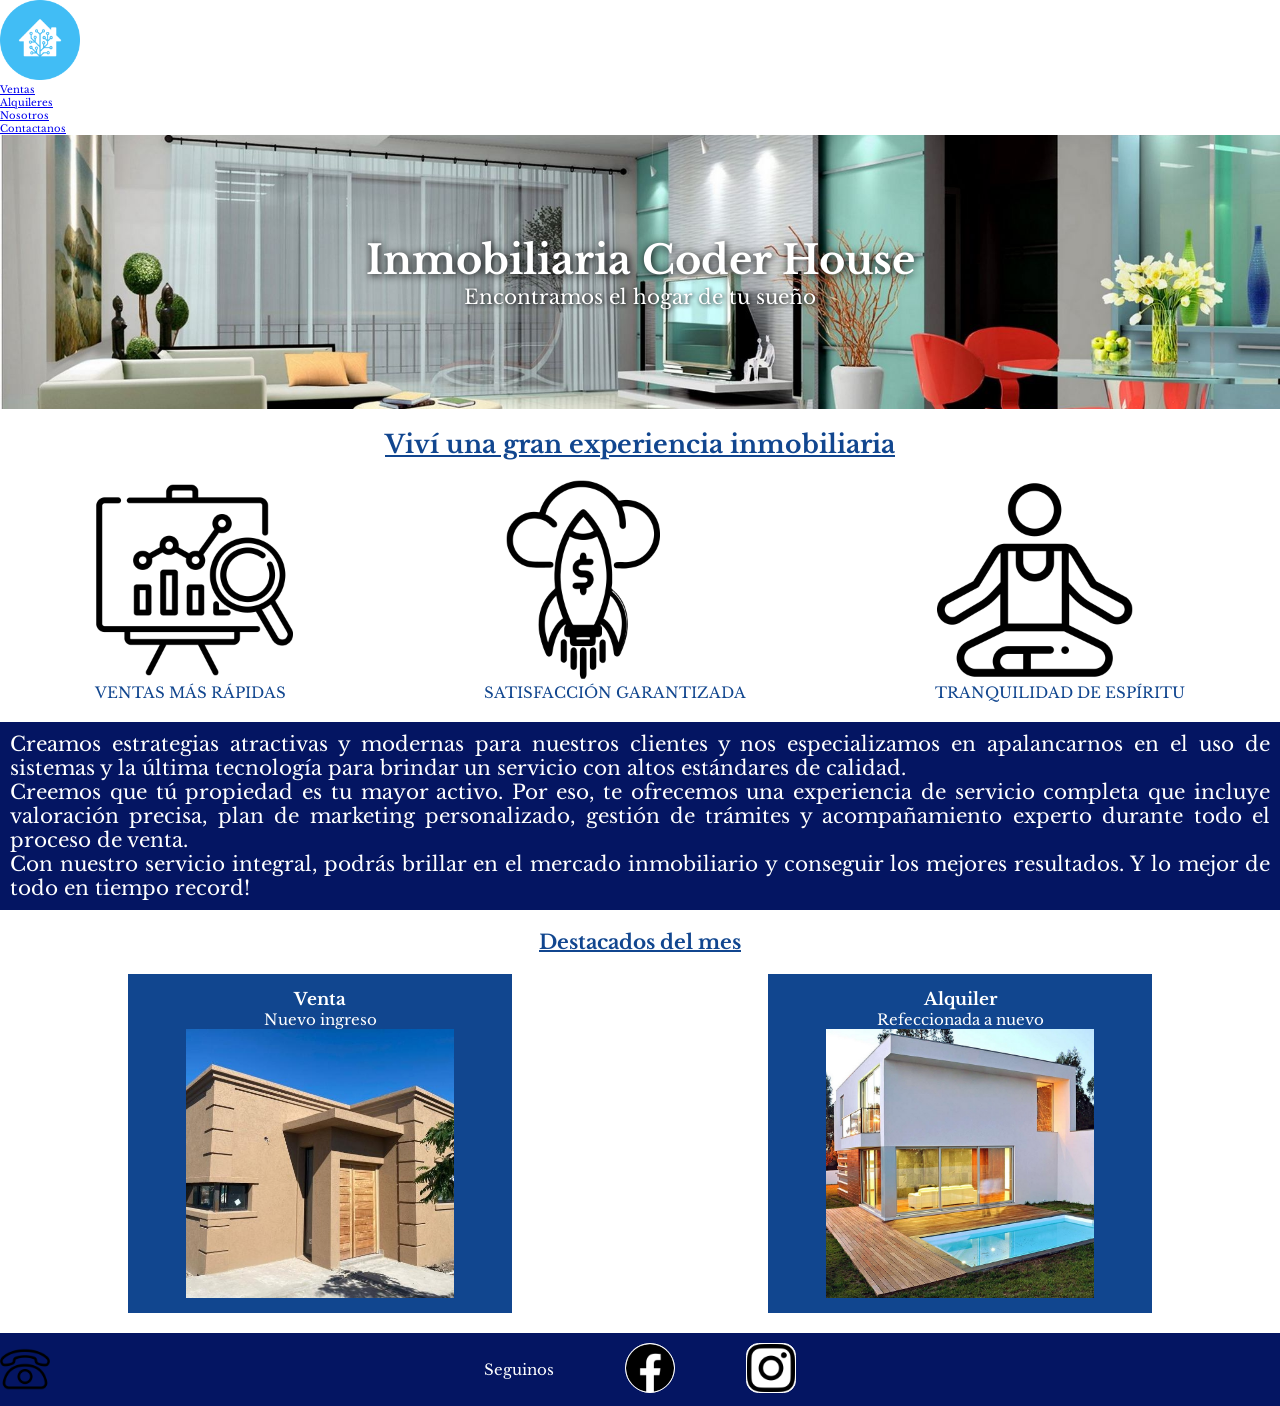
==== index.html @ 4c977854 "primer commit" ====
<!DOCTYPE html>
<html lang="en">
<head>
    <meta charset="UTF-8">
    <meta http-equiv="X-UA-Compatible" content="IE=edge">
    <meta name="viewport" content="width=device-width, initial-scale=1.0">
    <title>Home</title>
    <!-- Link a hoja scss -->
    <link rel="stylesheet" href="./css/style.css">
</head>
<body>
    <!-- Encabezado del sitio -->
    <header>
        <!-- Logo -->
        <a href="#"><img  src="./medios/logo.png" alt=""></a>
        <!-- Menú de navegación -->
        <nav>
            <ul>
                <li><a href="./pages/ventas.html">Ventas</a></li>
                <li><a href="./pages/alquiler.html">Alquileres</a></li>
                <li><a href="./pages/nosotros.html">Nosotros</a></li>
                <li><a href="./pages/contacto.html">Contactanos</a></li>
            </ul>
        </nav>
    </header>

    <!-- Comienzo de MAIN, sección principal -->
    <main>
    <!-- Seccion de banner, título -->

        <section class="banner">
            <h1 class="tituloBanner">Inmobiliaria Coder House</h1>
            <p class="textoBanner">Encontramos el hogar de tu sueño</p>
            
        </section>
    
        <!-- Presentacion -->
        <section class="presentacion"> 
            <!-- Encabezado de 2do nivel, subtítulo de H1 -->
            <h2>Viví una gran experiencia inmobiliaria</h2>

            <!-- íconos -->
            <div class="padreFlex">
                <div>
                    <img src="./medios/icon-1.png" alt="">
                    <p>VENTAS MÁS RÁPIDAS</p>
                </div>
                <div>
                    <img src="./medios/icon-2.png" alt="">
                    <p>SATISFACCIÓN GARANTIZADA </p>
                </div>
                <div>
                    <img src="./medios/icon-3.png" alt="">
                    <p>TRANQUILIDAD DE ESPÍRITU </p>
                </div>
            </div>
            

            <!-- Seccion objetivo -->
            <div class="objetivo">
                <p>Creamos estrategias atractivas y modernas para nuestros clientes y nos especializamos en apalancarnos en el uso de sistemas y la última tecnología para brindar un servicio con altos estándares de calidad.</p>
                <p>
                Creemos que tú propiedad es tu mayor activo. Por eso, te ofrecemos una experiencia de servicio completa que incluye valoración precisa, plan de marketing personalizado, gestión de trámites y acompañamiento experto durante todo el proceso de venta.</p>
                <p> Con nuestro servicio integral, podrás brillar en el mercado inmobiliario y conseguir los mejores resultados. Y lo mejor de todo en tiempo record!</p>
            </div>       
        </section>

        <!-- Seccion destacados -->
        <section class="destacados">
            <!-- Encabezado de 2do nivel -->
            <h2>Destacados del mes</h2>
            <!-- Casa 1 -->
            <div class="padreFlex">
                <div class="nuevoIngreso">
                    <h3>Venta</h3>
                    <p>Nuevo ingreso</p>
                    <img src="./medios/casa1.jpg" alt="">
                </div>
                <!-- Casa 2 -->
                <div class="promocion">
                    <h3>Alquiler</h3>
                    <p>Refeccionada a nuevo</p>
                    <img src="./medios/casa2.jpg" alt="">
                </div>
            </div>
        </section>
    </main>

    <!-- Pié/cierre de página -->
    <footer>
        <img src="./medios/telefono.ico" alt="">

        <!-- Redes sociales -->
        <div>
            <p>Seguinos</p>
            <a href="https://www.facebook.com/">
                <img src="./medios/facebook.png" class="logoFacebook" alt=""> 
            </a>
        
            <a href="https://www.instagram.com/">
                <img src="./medios/instagram.png" class="logoInstagram" alt="">
            </a>
        </div>
        <img class="logoWP" src="./medios/whatsApp.png" alt="">
    </footer>
</body>
</html>
---- css/style.css ----
@import url('https://fonts.googleapis.com/css2?family=Libre+Baskerville&display=swap');
/* font-family: 'Libre Baskerville', serif; */

/* #041562
#11468F
#DA1212*/

*{
    margin: 0;
    padding: 0;
    box-sizing: border-box;
}

html{
    font-family: 'Libre Baskerville', serif;
    font-size: 62.5%;
}
h1{
    font-size: 3rem;
}
h2{
    font-size: 2rem;
}
h3{
    font-size: 1.7rem;
}
p{
    font-size: 1.5rem;
}

/* header */

.miClass{
    background-color: #041562;
    position: sticky;
    top: 0;
}

header img{
    width: 80px;  
}

/*header ul{
    list-style-type: none;
    height: 100%;
    display: flex;
    justify-content: space-evenly;
    align-items: center;
}
nav{
    width: 40%;
    
} */
.miClass a{
    color: #ffffff;
    text-decoration: none;
    font-family: 'Libre Baskerville', serif;
    font-size: 1.5rem;
}


/* main index */

.banner{
    text-align: center;
    background-image: url(../medios/banner.jpg);
    background-size: cover;
    background-position: center;
    background-repeat: no-repeat;
    text-shadow: 1px 1px 8px rgb(0, 0, 0);

    color: #FFFFFF;
    padding: 100px 0;
}

.textoBanner{
    font-size: 2rem;
    text-shadow: 1px 1px 4px rgb(0, 0, 0);

}

.tituloBanner{
    font-size: 4rem;
}

/* section vectores */
.presentacion h2{
    text-align: center;
    text-decoration: underline;
    color: #11468F;
    font-size: 2.5rem;
    margin-top: 20px;
}
.presentacion p{
    color: #11468F;
    
}
.padreFlex{
    margin: 20px 0;
    display: flex;
    justify-content: space-around;
    /* text-align: center; */
}

.presentacion img{
    width: 200px;
}

.objetivo{
    background-color: #041562;
    padding: 10px;
}
.objetivo p{
    color: #FFFFFF;
    text-align: justify;
    font-size: 2rem;
}

/* destacados */

.destacados h2{
    text-align: center;
    color:#11468F;
    text-decoration:underline;
    margin: 20px 0;
}


.nuevoIngreso,.promocion{
    width: 30%;
    background-color: #11468F;
    color: rgb(255, 255, 255);
    padding: 15px 0;
    display: flex;
    flex-direction: column;
    align-items: center;
}
.destacados img{
    width: 70%;
}



/*Nosotros------------------------------------------------------------------------*/

.contenedor-grid img{
    width: 80%;
    height: 80%;
}

.contenedor-grid{
    display: grid;
    /*Cantidad y tamaño*/
    grid-template-columns: 30% 30% 30%; 
    grid-template-rows: 80px 100px repeat(2,250px);
    grid-template-areas: 
    "titulo titulo titulo"
    "casa1 texto1 texto1"
    "casa1 casa2 casa2"
    "texto2 casa3 texto3";
    /* acomoda la grilla */
    justify-content: center;
    /* acomoda a los hijos */
    align-items: center; /*vertical*/
    justify-items: center;/*horizontal*/
}

.grid-titulo-1{
    grid-area: titulo;
    
}
.grid-img-1{
    grid-area: casa1;
}
.grid-texto-1{
    grid-area: texto1;
}
.grid-img-3 { 
    grid-area: casa2; 
}
.grid-texto-2 { 
    grid-area: texto2; 
}
.grid-img-2 { 
    grid-area: casa3; 
}
.grid-texto-3 { 
    grid-area: texto3; 
}

/* Contacto----------------------------------------------------------------------- */
.mainContacto h1{
    text-align: center;
    font-size: 3rem;
    text-decoration: underline;
    color: #041562;
    margin: 20px 0px;
}
.mapa{
    display: flex;
    justify-content: space-evenly;
    align-items: center;
   
}


/* formulario */
.mensaje{
    text-align: center;
    margin: 20px 0;
    font-size: 3rem;
    color: #041562;
    text-decoration: underline;
    font-weight: 600;
}
.mainContacto form{
    background-color: #11468F;
    width: 40%;
    margin: 0 auto;
    border-radius: 10px;
    font-size: 2rem;
    display: flex;
    flex-direction: column;
    align-items: center;
    margin-bottom: 20px;
    padding: 10px 0;
    color: #ffffff;
}
input{
    width: 80%;
    margin: 10px auto;
}

.boton{
    width: 70px;
    margin-top: 10px;
    padding: 10px;
    background-color: #ffffff;
    border-radius: 7px;
    color:#11468F;
    font-weight: 600;
    text-transform: uppercase;
}

/* Footer----------------------------------------------------------------------------- */

footer{
    background-color: #041562;
    color: white;
    display: flex;
    flex-direction: row;
    justify-content: space-between;
    align-items: center;
    padding: 10px 0px;
}
footer img, svg{
    width: 50px;
}

.logoTelefono{
    margin-left: 10px;
}
footer div{
   
    width: 30%;
    display: flex;
    justify-content: space-around;
    align-items: center;
}

footer .logoFacebook{
    border-radius: 50%;
    background-color: white;
    border: 1px solid white;
}
footer .logoInstagram{
    border: 1px solid white;
    background-color: white;
    border-radius: 25%;
}



/* media queries */
/* mobile  hasta 500px */
@media (max-width:500px){
    header{
        flex-direction: column;
        align-items: center;
    }
    header img{
        width: 60px;  
    }
    nav{
        width: 100%;
    }

    .contenedor-grid{
        grid-template-columns: 1fr;
        grid-template-rows: 100px 250px repeat(4,200px);
        grid-template-areas: 
        "titulo"
        "texto1"
        "casa1"
        "texto2"
        "casa3"
        "texto3";
    }
    .grid-img-3 { 
        display: none; 
    }
    .contenedor-grid p{
        margin: 0px 10px;
    }
}
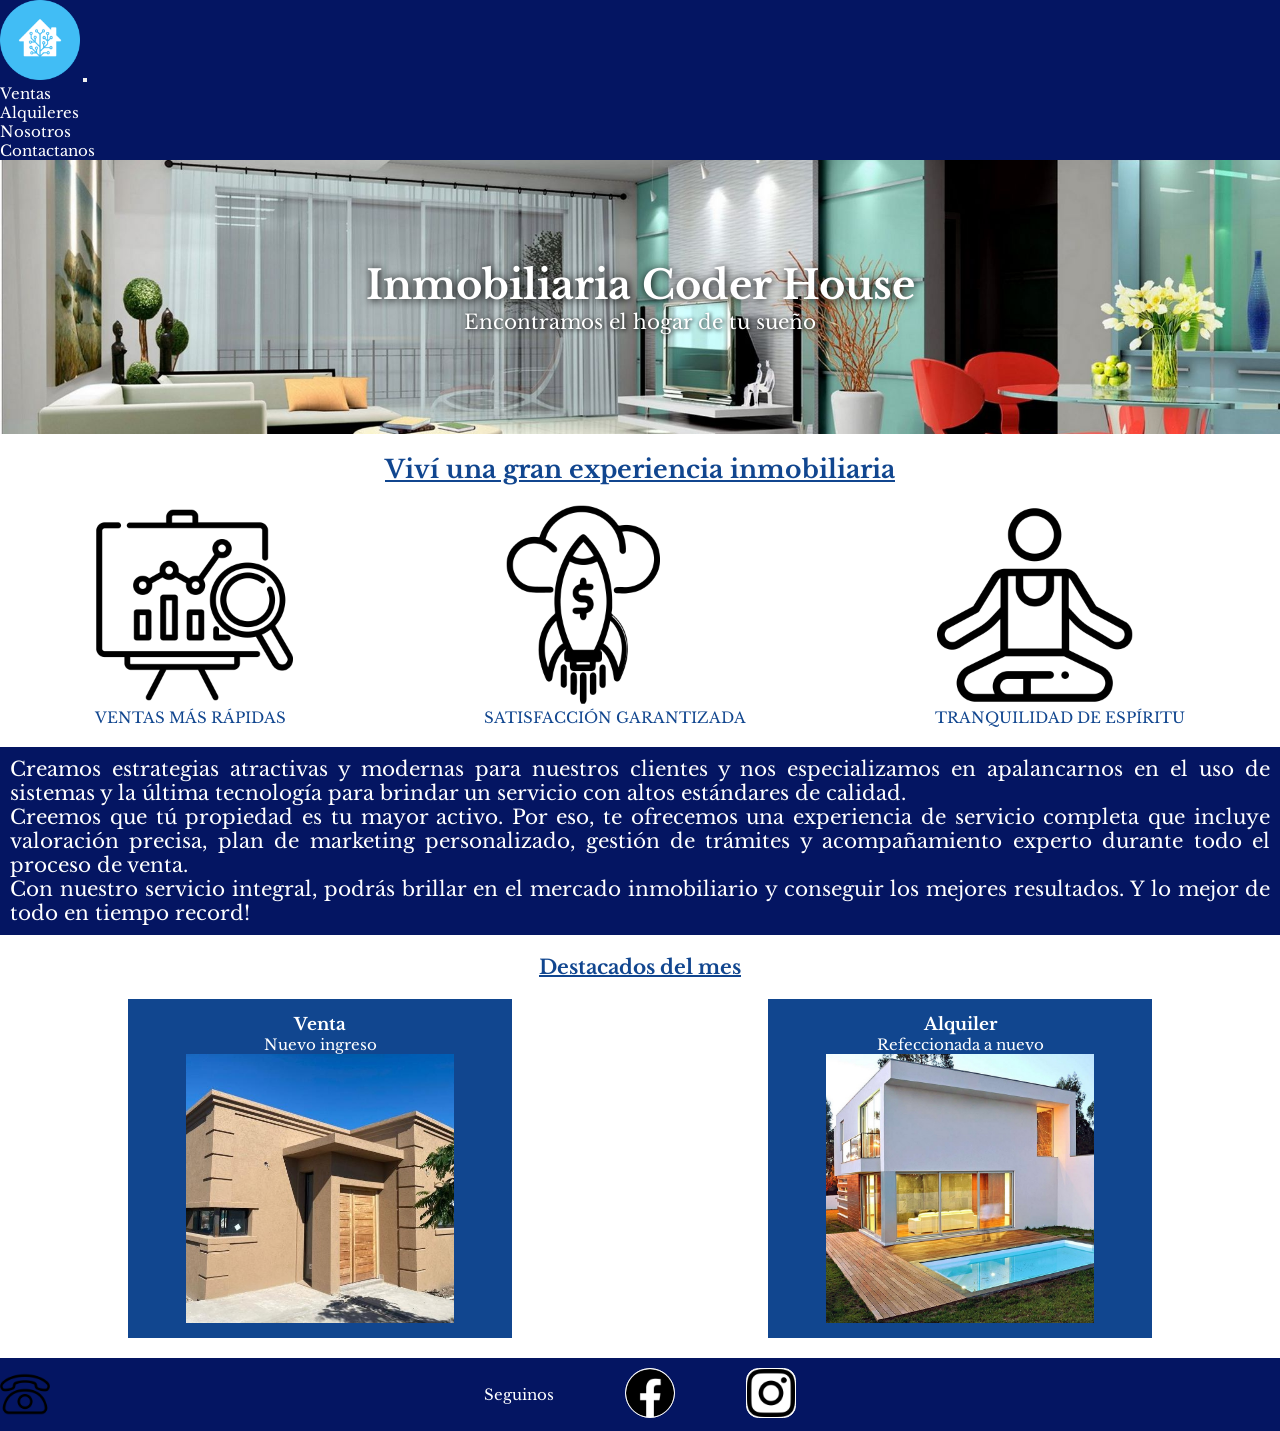
==== commit a7628396: "cambios en header de index" ====
--- a/index.html
+++ b/index.html
@@ -11,17 +11,31 @@
 <body>
     <!-- Encabezado del sitio -->
     <header>
-        <!-- Logo -->
-        <a href="#"><img  src="./medios/logo.png" alt=""></a>
-        <!-- Menú de navegación -->
-        <nav>
-            <ul>
-                <li><a href="./pages/ventas.html">Ventas</a></li>
-                <li><a href="./pages/alquiler.html">Alquileres</a></li>
-                <li><a href="./pages/nosotros.html">Nosotros</a></li>
-                <li><a href="./pages/contacto.html">Contactanos</a></li>
-            </ul>
-        </nav>
+        <nav class="navbar navbar-expand-lg miClass">
+            <div class="container-fluid">
+            <!-- logo -->
+              <a class="navbar-brand" href="#"><img src="./medios/logo.png" alt=""></a>
+              <button class="navbar-toggler" type="button" data-bs-toggle="collapse" data-bs-target="#navbarNav" aria-controls="navbarNav" aria-expanded="false" aria-label="Toggle navigation">
+                <span class="navbar-toggler-icon"></span>
+              </button>
+              <div class="collapse navbar-collapse justify-content-end" id="navbarNav">
+                <ul class="navbar-nav ">
+                  <li class="nav-item">
+                    <a class="nav-link" href="#">Ventas</a>
+                  </li>
+                  <li class="nav-item">
+                    <a class="nav-link" href="./alquiler.html">Alquileres<a>
+                  </li>
+                  <li class="nav-item">
+                    <a class="nav-link" href="./nosotros.html">Nosotros</a>
+                  </li>
+                  <li class="nav-item">
+                    <a class="nav-link" href="./contacto.html">Contactanos</a>
+                  </li>
+                </ul>
+              </div>
+            </div>
+          </nav>
     </header>
 
     <!-- Comienzo de MAIN, sección principal -->
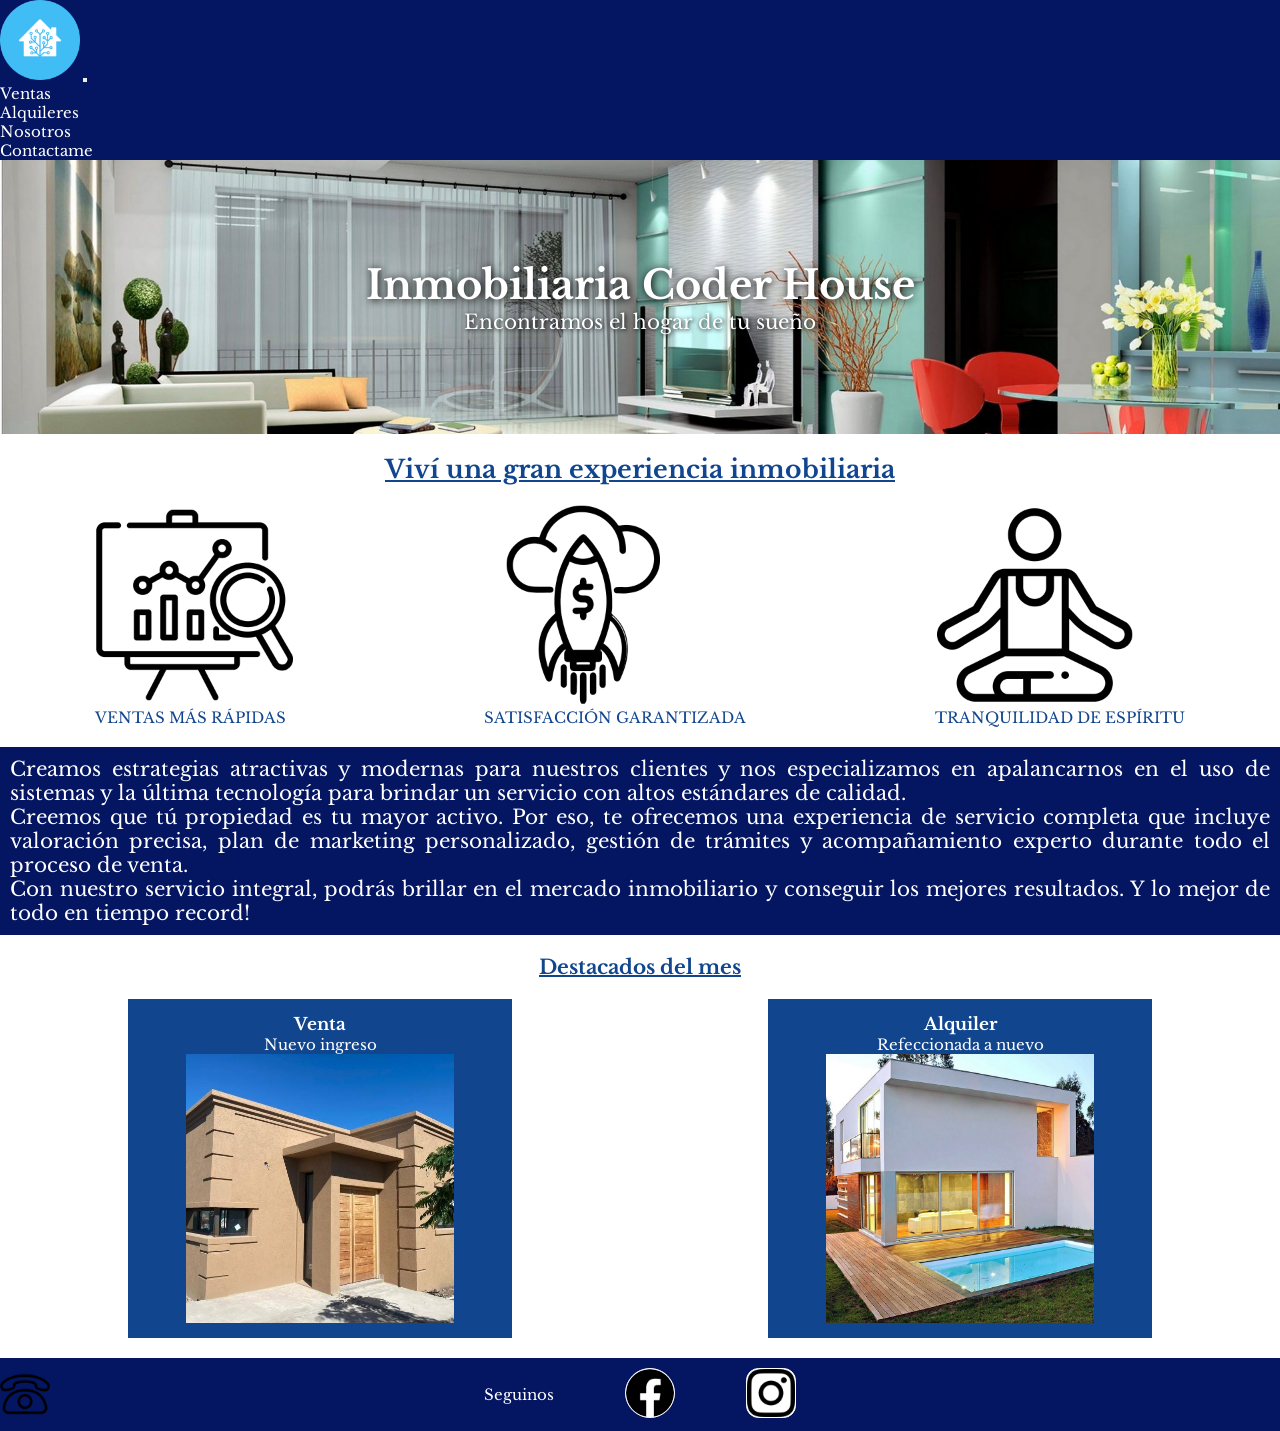
==== commit 4031778f: "contactanos" ====
--- a/index.html
+++ b/index.html
@@ -30,7 +30,7 @@
                     <a class="nav-link" href="./nosotros.html">Nosotros</a>
                   </li>
                   <li class="nav-item">
-                    <a class="nav-link" href="./contacto.html">Contactanos</a>
+                    <a class="nav-link" href="./contacto.html">Contactame</a>
                   </li>
                 </ul>
               </div>
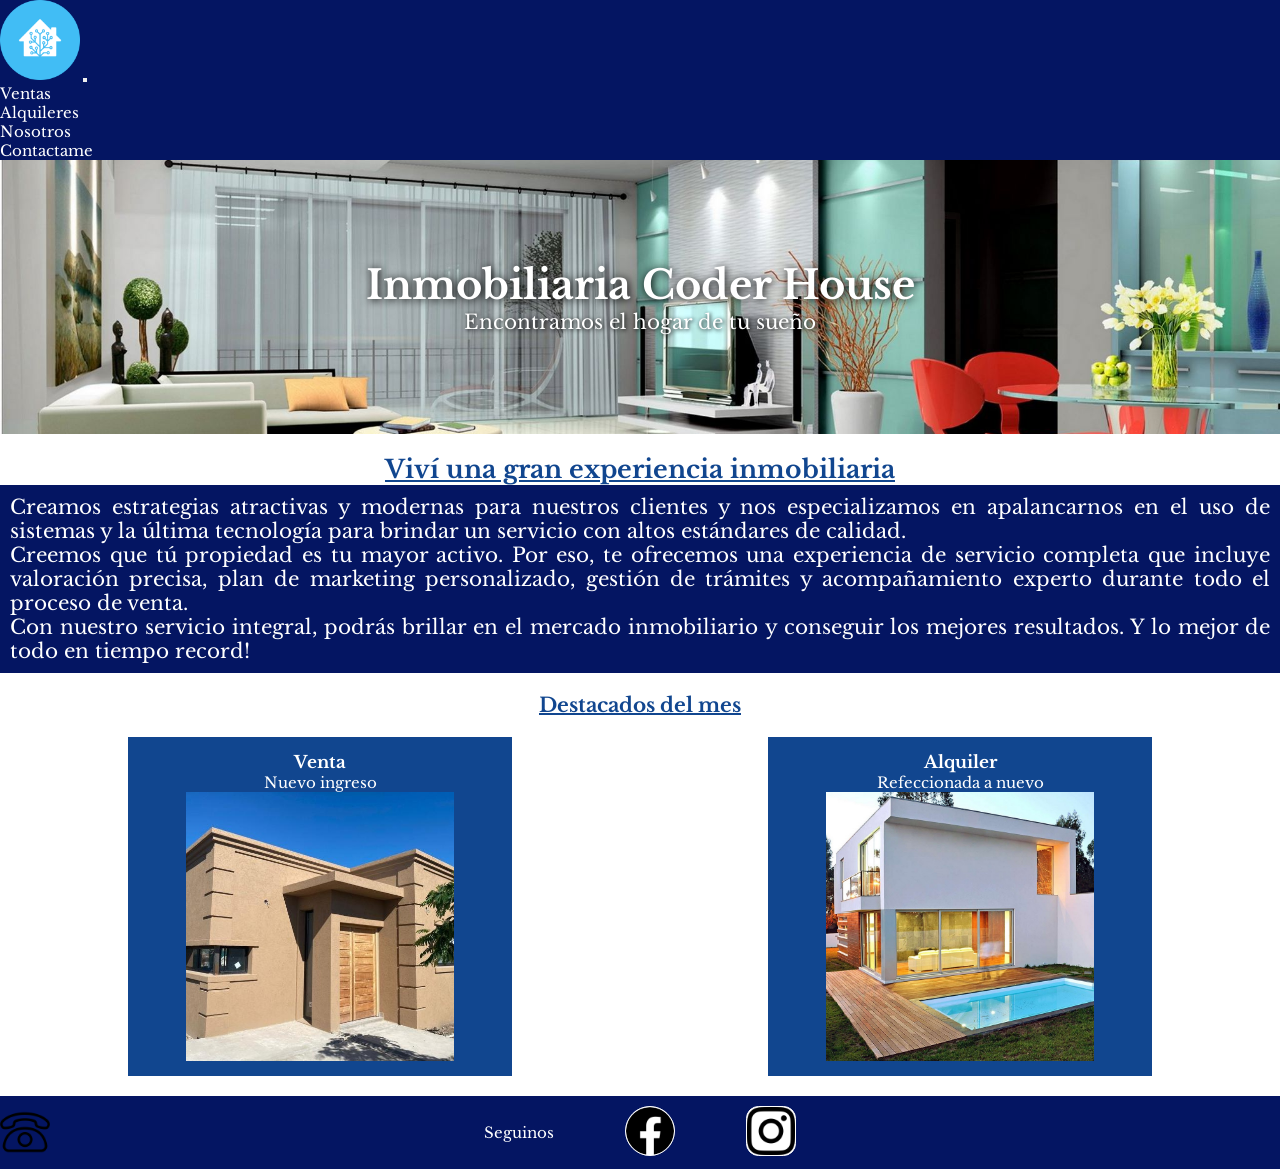
==== commit 37b76639: "Eliminamos iconos" ====
--- a/index.html
+++ b/index.html
@@ -53,21 +53,6 @@
             <!-- Encabezado de 2do nivel, subtítulo de H1 -->
             <h2>Viví una gran experiencia inmobiliaria</h2>
 
-            <!-- íconos -->
-            <div class="padreFlex">
-                <div>
-                    <img src="./medios/icon-1.png" alt="">
-                    <p>VENTAS MÁS RÁPIDAS</p>
-                </div>
-                <div>
-                    <img src="./medios/icon-2.png" alt="">
-                    <p>SATISFACCIÓN GARANTIZADA </p>
-                </div>
-                <div>
-                    <img src="./medios/icon-3.png" alt="">
-                    <p>TRANQUILIDAD DE ESPÍRITU </p>
-                </div>
-            </div>
             
 
             <!-- Seccion objetivo -->
